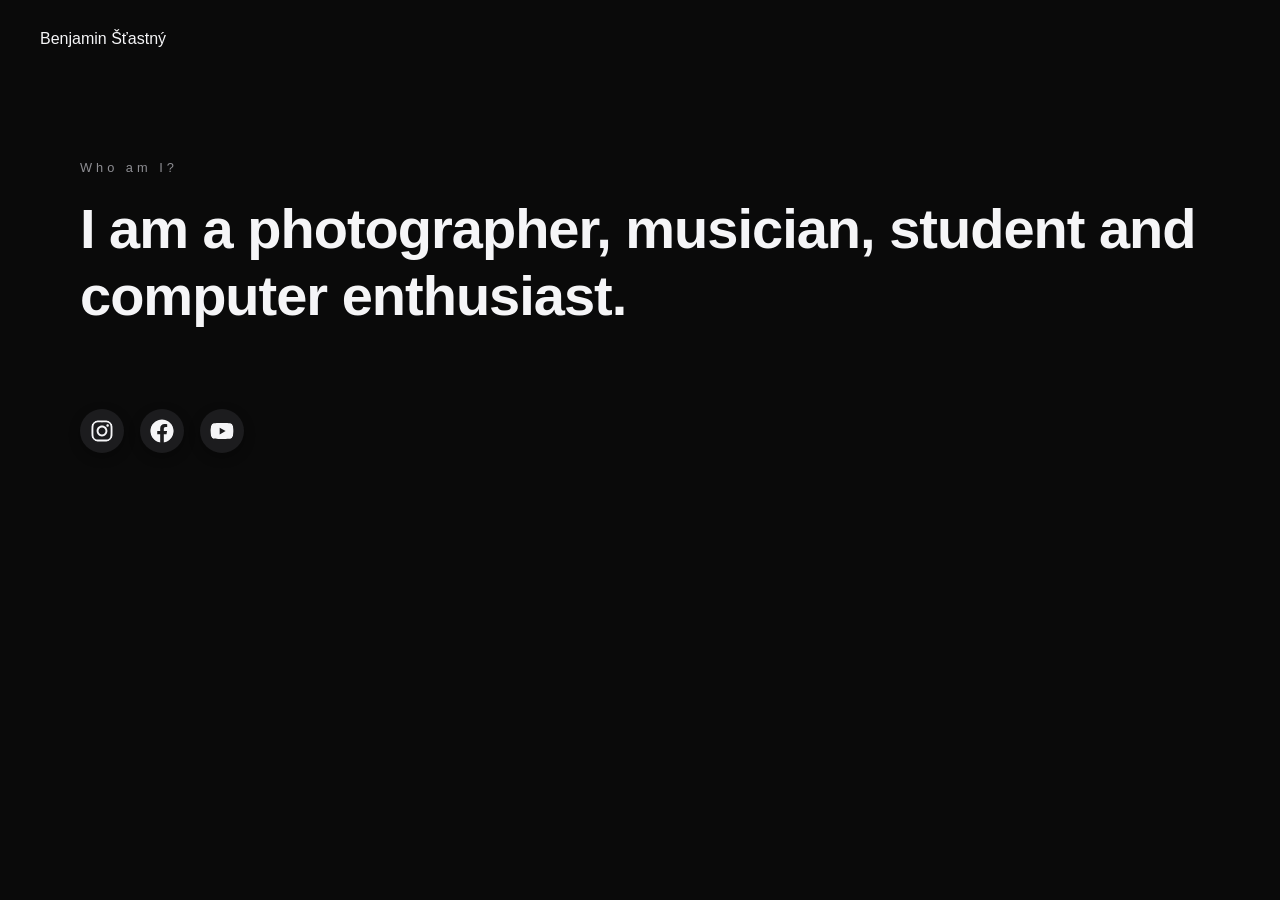
==== V2/index.html @ 0306492a "Removed the menu button entirely from the code" ====
<!-- Document settings-->
<!DOCTYPE html>
<html lang="en">
<head>
    <meta charset="UTF-8">
    <meta name="viewport" content="width=device-width, initial-scale=1.0">
    <title>My Portfolio</title>
    <link rel="stylesheet" href="style.css">
</head>

<body>
    <header>
        <div class="logo">Benjamin Šťastný</div>
    </header>

    
    
        <!-- Hero content order -->
<main class="hero-section">
    <div class="hero-intro">
        <p class="subtitle">Who am I?</p>
        <h1 class="main-title">
            I am a photographer, musician, student and computer enthusiast.<br>
        </h1>
    </div>



<!-- Social Media Links Container -->
    <div class="links">
        <!-- Instagram -->
        <a href="https://instagram.com/benjamin_stastny" target="_blank" rel="noopener noreferrer" aria-label="Instagram">
            <svg viewBox="0 0 448 512" xmlns="http://www.w3.org/2000/svg" id="instagram" class="icons-social-media">
                <path d="M224.1 141c-63.6 0-114.9 51.3-114.9 114.9s51.3 114.9 114.9 114.9S339 319.5 339 255.9 287.7 141 224.1 141zm0 189.6c-41.1 0-74.7-33.5-74.7-74.7s33.5-74.7 74.7-74.7 74.7 33.5 74.7 74.7-33.6 74.7-74.7 74.7zm146.4-194.3c0 14.9-12 26.8-26.8 26.8-14.9 0-26.8-12-26.8-26.8s12-26.8 26.8-26.8 26.8 12 26.8 26.8zm76.1 27.2c-1.7-35.9-9.9-67.7-36.2-93.9-26.2-26.2-58-34.4-93.9-36.2-37-2.1-147.9-2.1-184.9 0-35.8 1.7-67.6 9.9-93.9 36.1s-34.4 58-36.2 93.9c-2.1 37-2.1 147.9 0 184.9 1.7 35.9 9.9 67.7 36.2 93.9s58 34.4 93.9 36.2c37 2.1 147.9 2.1 184.9 0 35.9-1.7 67.7-9.9 93.9-36.2 26.2-26.2 34.4-58 36.2-93.9 2.1-37 2.1-147.8 0-184.8zM398.8 388c-7.8 19.6-22.9 34.7-42.6 42.6-29.5 11.7-99.5 9-132.1 9s-102.7 2.6-132.1-9c-19.6-7.8-34.7-22.9-42.6-42.6-11.7-29.5-9-99.5-9-132.1s-2.6-102.7 9-132.1c7.8-19.6 22.9-34.7 42.6-42.6 29.5-11.7 99.5-9 132.1-9s102.7-2.6 132.1 9c19.6 7.8 34.7 22.9 42.6 42.6 11.7 29.5 9 99.5 9 132.1s2.7 102.7-9 132.1z"></path>
            </svg>
        </a>

        
<!-- Facebook -->
<a href="https://www.facebook.com/ben.zui.9/" target="_blank" rel="noopener noreferrer" aria-label="Facebook">
    <svg viewBox="0 0 512 512" xmlns="http://www.w3.org/2000/svg" id="facebook" class="icons-social-media">
        <path d="M504 256C504 119 393 8 256 8S8 119 8 256c0 123.78 90.69 226.38 209.25 245V327.69h-63V256h63v-54.64c0-62.15 37-96.48 93.67-96.48 27.14 0 55.52 4.84 55.52 4.84v61h-31.28c-30.8 0-40.41 19.12-40.41 38.73V256h68.78l-11 71.69h-57.78V501C413.31 482.38 504 379.78 504 256z"></path>
    </svg>
</a>

        
        <!-- YouTube -->
        <a href="https://www.youtube.com/@noircadenza" target="_blank" rel="noopener noreferrer" aria-label="YouTube">
            <svg viewBox="0 0 576 512" xmlns="http://www.w3.org/2000/svg" id="youtube" class="icons-social-media">
                <path d="M549.655 124.083c-6.281-23.65-24.787-42.276-48.284-48.597C458.781 64 288 64 288 64S117.22 64 74.629 75.486c-23.497 6.322-42.003 24.947-48.284 48.597-11.412 42.867-11.412 132.305-11.412 132.305s0 89.438 11.412 132.305c6.281 23.65 24.787 41.5 48.284 47.821C117.22 448 288 448 288 448s170.78 0 213.371-11.486c23.497-6.321 42.003-24.171 48.284-47.821 11.412-42.867 11.412-132.305 11.412-132.305s0-89.438-11.412-132.305zm-317.51 213.508V175.185l142.739 81.205-142.739 81.201z"></path>
            </svg>
        </a>
    </div>




</body>
</html>
---- V2/style.css ----
/* --- RESET & BASE STYLES --- */
* {
    margin: 0;
    padding: 0;
    box-sizing: border-box;
}

body {
    font-family: -apple-system, BlinkMacSystemFont, 'Segoe UI', Roboto, Helvetica, Arial, sans-serif;
    background-color: #0a0a0a; /* Modern Deep Dark Background */
    color: #f5f5f7; /* Soft Off-White for text (easier on eyes than pure white) */
    overflow-x: hidden;
}


header {
    position: fixed;
    top: 0;
    left: 0;
    width: 100%;
    padding: 30px 40px;
    display: flex;
    justify-content: space-between;
    align-items: center;
    z-index: 100;
}

.overlay-menu.active {
    opacity: 1;
    visibility: visible;
}

.menu-links {
    list-style: none;
    text-align: center;
}

.menu-links li {
    margin: 25px 0;
}

.menu-links a {
    font-size: 2.5rem;
    font-weight: 300;
    color: #f5f5f7;
    text-decoration: none;
    letter-spacing: 1px;
    transition: color 0.3s, padding-left 0.3s;
}

/* Subtle modern interaction instead of flashing colors */
.menu-links a:hover {
    color: #8e8e93; /* Subtle gray highlight */
    padding-left: 10px;
}

/* --- MAIN HERO CONTENT --- */
.hero-section {
    padding: 160px 40px 80px 40px;
    max-width: 1200px;
    margin: 0 auto;
}

.subtitle {
    font-size: 0.8rem;
    letter-spacing: 4px;
    color: #8e8e93;
    margin-bottom: 20px;
}

.main-title {
    font-size: 3.5rem;
    font-weight: 700;
    line-height: 1.2;
    margin-bottom: 80px;
    letter-spacing: -1px;
}

.grid-item {
    display: flex;
    flex-direction: column;
}

.grid-item .num {
    font-size: 0.8rem;
    color: #636366;
    margin-bottom: 15px;
    font-family: monospace;
}

.grid-item h3 {
    font-size: 1.5rem;
    font-weight: 500;
    margin-bottom: 10px;
}

.grid-item p {
    color: #a1a1a6;
    font-size: 0.95rem;
    line-height: 1.5;
}



/* Container alignment below hero title */
.links {
  display: flex;
  align-items: center;
  gap: 16px;
}

.links a {
  display: inline-flex;
  text-decoration: none;
}



/* Base icon styling */
.icons-social-media {
  width: 44px;
  height: 44px;
  padding: 10px;
  cursor: pointer;
  transition: all 0.3s ease-in-out;
  fill: #f5f5f7; /* White icon glyph */
  background-color: #1c1c1e; /* Apple-style subtle dark circle */
  border-radius: 50%;
  box-shadow: 0 4px 12px rgba(0, 0, 0, 0.3);
}

/* Hover bounce effect */
.icons-social-media:hover {
  transform: translateY(-6px);
  fill: #ffffff;
}

/* Official Brand Hover Colors */
#instagram:hover {
  background: #e1306c; /* Official Instagram Pink */
}

#facebook:hover {
  background: #1877f2; /* Official Facebook Blue */
}

#youtube:hover {
  background: #ff0000; /* Official YouTube Red */
}
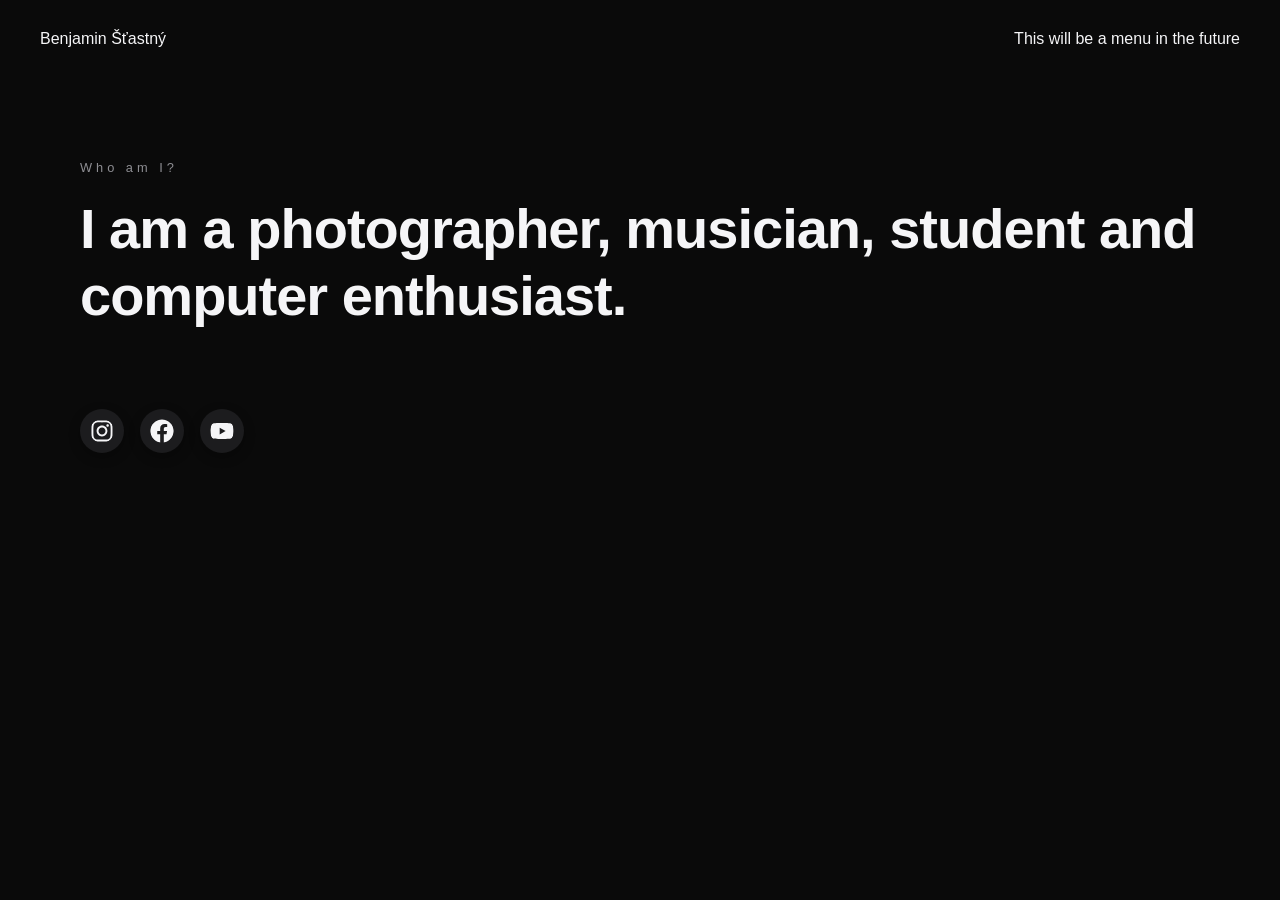
==== commit 75861809: "Added text instead of button to show where the button will be" ====
--- a/V2/index.html
+++ b/V2/index.html
@@ -11,6 +11,8 @@
 <body>
     <header>
         <div class="logo">Benjamin Šťastný</div>
+        <div class="menu">This will be a menu in the future</div>
+        </div>
     </header>
 
     
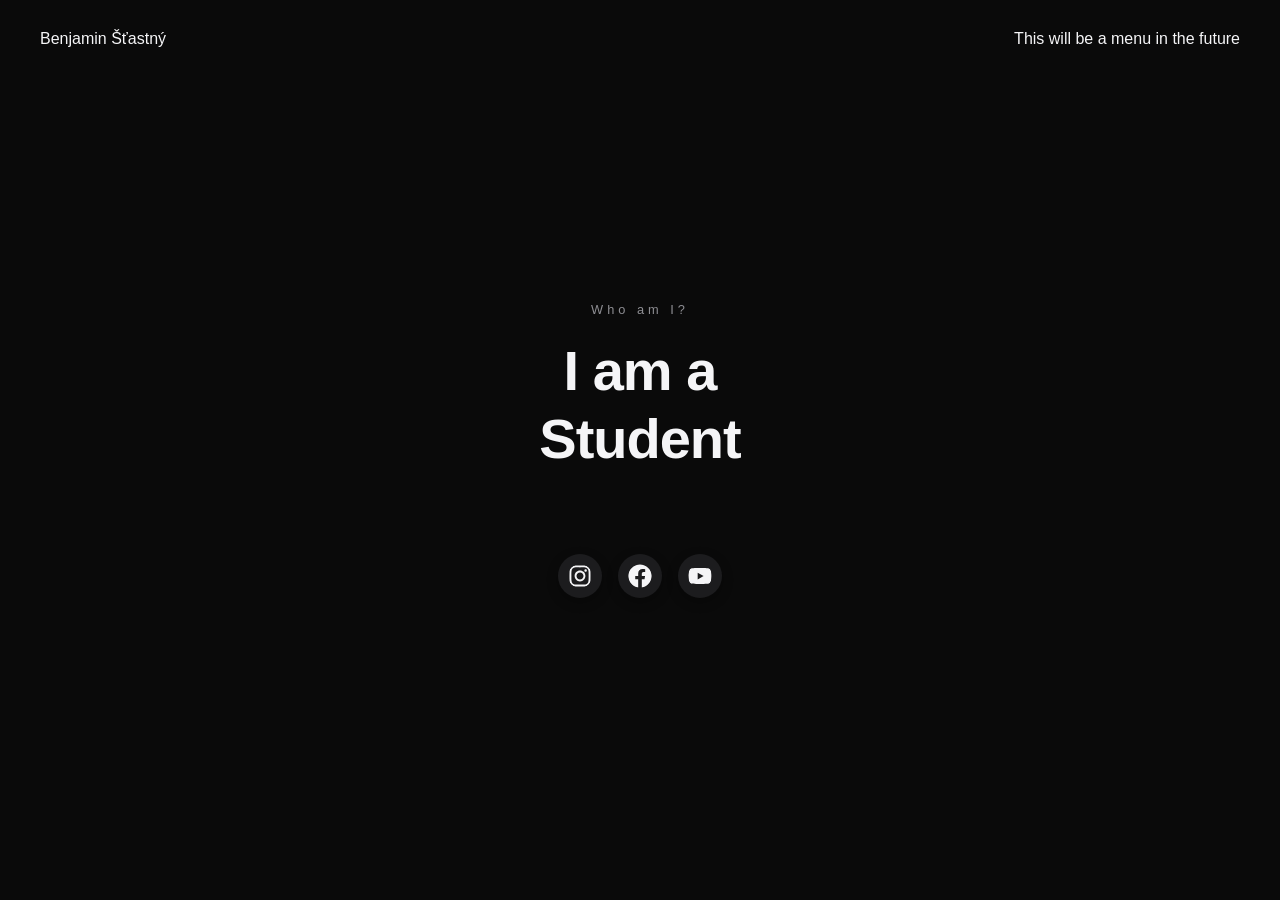
==== commit 7aaf256c: "Changes, rotating text in "I am: ..."" ====
--- a/V2/index.html
+++ b/V2/index.html
@@ -22,7 +22,15 @@
     <div class="hero-intro">
         <p class="subtitle">Who am I?</p>
         <h1 class="main-title">
-            I am a photographer, musician, student and computer enthusiast.<br>
+            I am a 
+            <div class="inner-headings">
+                <span>
+                    Student <br />
+                    Photographer <br />
+                    Musician <br />
+                    Computer Enthusiast <br />
+                </span> 
+            </div>
         </h1>
     </div>
 
--- a/V2/style.css
+++ b/V2/style.css
@@ -40,7 +40,7 @@
 }
 
 .menu-links a {
-    font-size: 2.5rem;
+    font-size: 40px;
     font-weight: 300;
     color: #f5f5f7;
     text-decoration: none;
@@ -48,18 +48,59 @@
     transition: color 0.3s, padding-left 0.3s;
 }
 
-/* Subtle modern interaction instead of flashing colors */
-.menu-links a:hover {
-    color: #8e8e93; /* Subtle gray highlight */
-    padding-left: 10px;
-}
-
 /* --- MAIN HERO CONTENT --- */
 .hero-section {
-    padding: 160px 40px 80px 40px;
-    max-width: 1200px;
-    margin: 0 auto;
-}
+    display: flex;
+    flex-direction: column;
+    justify-content: center;
+    align-items: center;
+    height: 100vh;
+    text-align: center;
+}  
+/* --- HERO INTRO --- */
+.inner-headings {
+    border: 0px solid transparent;
+    height: 70px;
+    line-height: 70px;
+    overflow: hidden;
+}
+
+.inner-headings span {
+    position:relative;
+    color: #f5f5f7;
+    animation: animation 10s
+    ease infinite;
+}
+@keyframes animation {
+    0%, 
+    100% {
+      top: 0; 
+    }
+    20% {
+      top: 0px; 
+    }
+    25% {
+      top: -75px; 
+    }
+    45% {
+      top: -75px; 
+    }
+    50% {
+      top: -150px; 
+    }
+    70% {
+      top: -150px; 
+    }
+    75% {
+      top: -225px; 
+    }
+    95% {
+      top: -225px; 
+    }
+}
+
+
+
 
 .subtitle {
     font-size: 0.8rem;
@@ -101,19 +142,16 @@
 }
 
 
-
 /* Container alignment below hero title */
 .links {
   display: flex;
   align-items: center;
-  gap: 16px;
-}
-
+  gap:16px;
+}
 .links a {
   display: inline-flex;
   text-decoration: none;
 }
-
 
 
 /* Base icon styling */
@@ -129,24 +167,55 @@
   box-shadow: 0 4px 12px rgba(0, 0, 0, 0.3);
 }
 
+
 /* Hover bounce effect */
 .icons-social-media:hover {
   transform: translateY(-6px);
   fill: #ffffff;
 }
 
+
 /* Official Brand Hover Colors */
 #instagram:hover {
   background: #e1306c; /* Official Instagram Pink */
 }
-
 #facebook:hover {
   background: #1877f2; /* Official Facebook Blue */
 }
-
 #youtube:hover {
   background: #ff0000; /* Official YouTube Red */
 }
 
 
-
+/* --- ANIMATIONS --- */
+.logo {
+	animation: focus-in-expand-fwd 0.6s cubic-bezier(0.250, 0.460, 0.450, 0.940) both;
+}
+@keyframes focus-in-expand-fwd {
+  0% {
+    letter-spacing: -0.5em;
+    transform: translateZ(-100px);
+    filter: blur(12px);
+    opacity: 0;
+  }
+  100% {
+    transform: translateZ(0);
+    filter: blur(0);
+    opacity: 1;
+  }
+}
+
+
+.background {
+	animation: kenburns-bottom 5s ease-out both;
+}
+@keyframes background {
+  0% {
+    transform: scale(1) translateY(0);
+    transform-origin: 50% 84%;
+  }
+  100% {
+    transform: scale(1.25) translateY(15px);
+    transform-origin: bottom;
+  }
+}
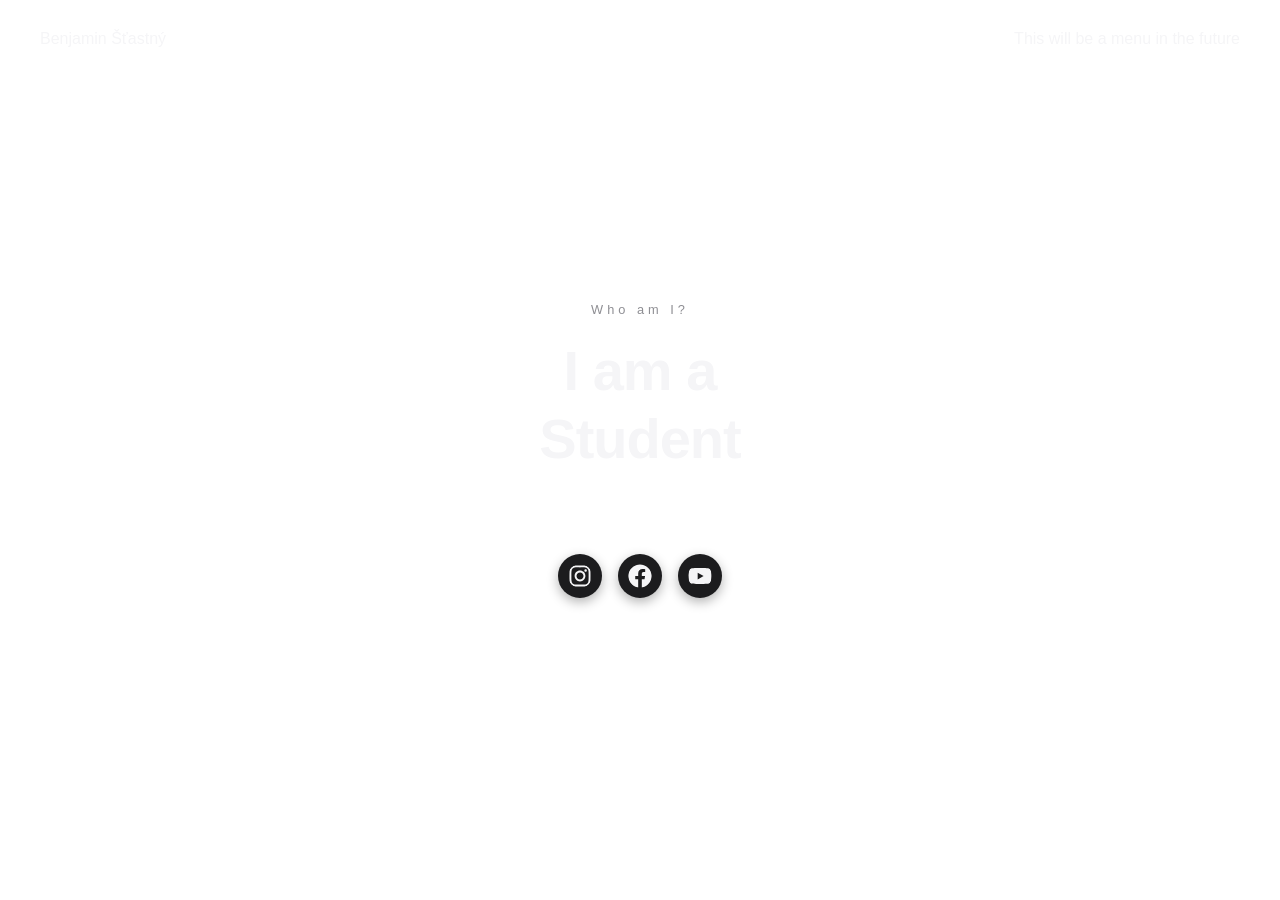
==== commit 0197924a: "Brownie to Programmer" ====
--- a/V2/index.html
+++ b/V2/index.html
@@ -25,10 +25,10 @@
             I am a 
             <div class="inner-headings">
                 <span>
-                    Student <br />
-                    Photographer <br />
-                    Musician <br />
-                    Computer Enthusiast <br />
+                    Student<br />
+                    Photographer<br />
+                    Musician<br />
+                    Programmer<br />
                 </span> 
             </div>
         </h1>
--- a/V2/style.css
+++ b/V2/style.css
@@ -7,11 +7,12 @@
 
 body {
     font-family: -apple-system, BlinkMacSystemFont, 'Segoe UI', Roboto, Helvetica, Arial, sans-serif;
-    background-color: #0a0a0a; /* Modern Deep Dark Background */
+    background-image: url('Background-0.jpg');
+    background-size: cover;
+    background-position: center;
     color: #f5f5f7; /* Soft Off-White for text (easier on eyes than pure white) */
     overflow-x: hidden;
 }
-
 
 header {
     position: fixed;
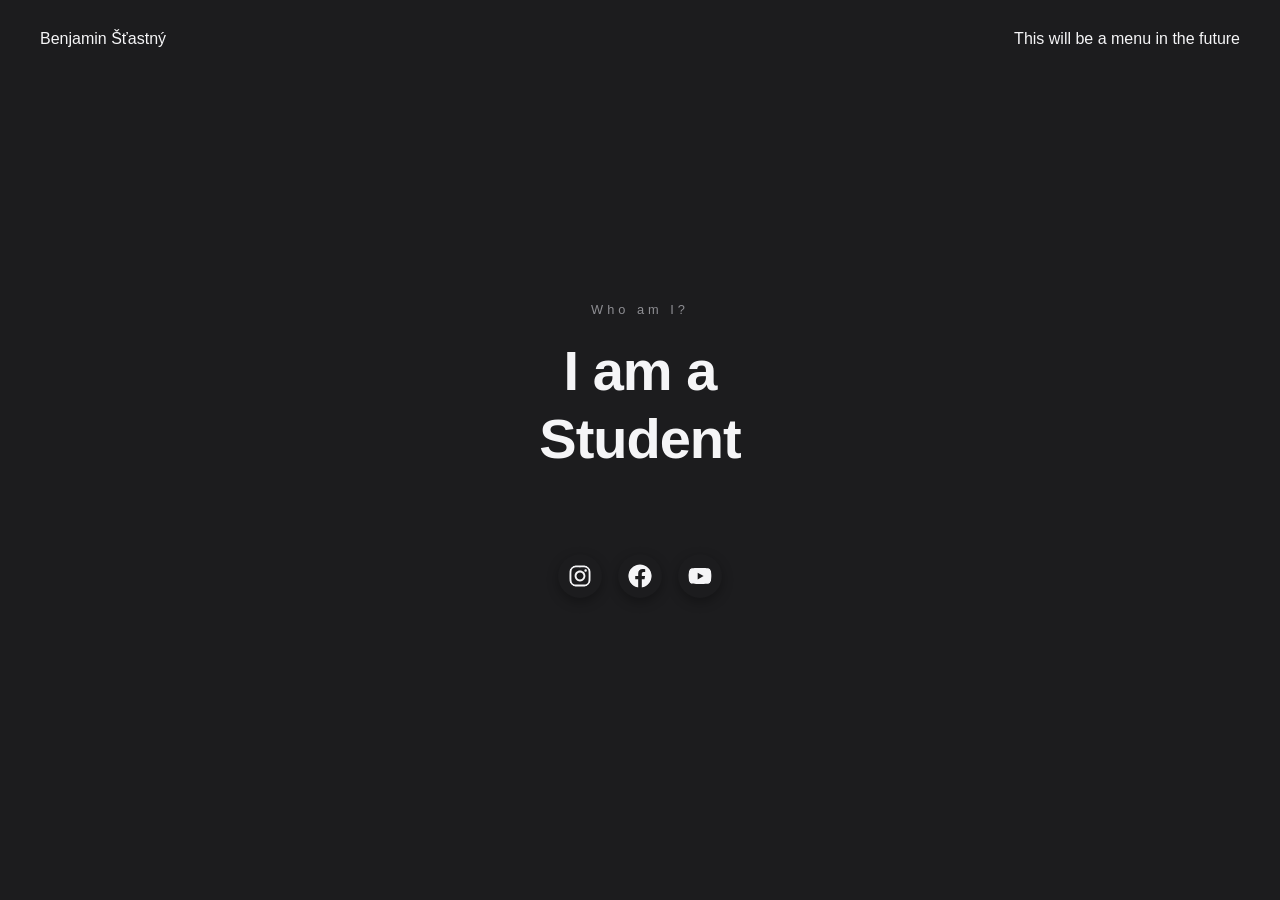
==== commit 66acbf8d: "Moving background image!" ====
--- a/V2/index.html
+++ b/V2/index.html
@@ -16,7 +16,7 @@
     </header>
 
     
-    
+    <div class="background-animation"></div>
         <!-- Hero content order -->
 <main class="hero-section">
     <div class="hero-intro">
--- a/V2/style.css
+++ b/V2/style.css
@@ -7,11 +7,10 @@
 
 body {
     font-family: -apple-system, BlinkMacSystemFont, 'Segoe UI', Roboto, Helvetica, Arial, sans-serif;
-    background-image: url('Background-0.jpg');
-    background-size: cover;
-    background-position: center;
     color: #f5f5f7; /* Soft Off-White for text (easier on eyes than pure white) */
     overflow-x: hidden;
+    background-color: #1c1c1e; /* Dark background for contrast, later on there is the background image, this is a fall back*/
+
 }
 
 header {
@@ -190,12 +189,12 @@
 
 /* --- ANIMATIONS --- */
 .logo {
-	animation: focus-in-expand-fwd 0.6s cubic-bezier(0.250, 0.460, 0.450, 0.940) both;
+	animation: focus-in-expand-fwd 3s cubic-bezier(0.250, 0.460, 0.450, 0.940) both;
 }
 @keyframes focus-in-expand-fwd {
   0% {
     letter-spacing: -0.5em;
-    transform: translateZ(-100px);
+    transform: translateZ(-800px);
     filter: blur(12px);
     opacity: 0;
   }
@@ -207,10 +206,21 @@
 }
 
 
-.background {
-	animation: kenburns-bottom 5s ease-out both;
-}
-@keyframes background {
+.background-animation {
+    position: fixed;
+    top: 0;
+    left: 0;
+    width: 100vw;
+    height: 100vh;
+    z-index: -1; /* Schiebt das Bild hinter deinen Text */
+    overflow: hidden;
+    background-image: url('Background-0.jpg');
+    background-size: cover;
+    background-position: center;
+
+    animation: kenburns-bottom 5s ease-out both infinite alternate;
+}
+@keyframes kenburns-bottom {
   0% {
     transform: scale(1) translateY(0);
     transform-origin: 50% 84%;
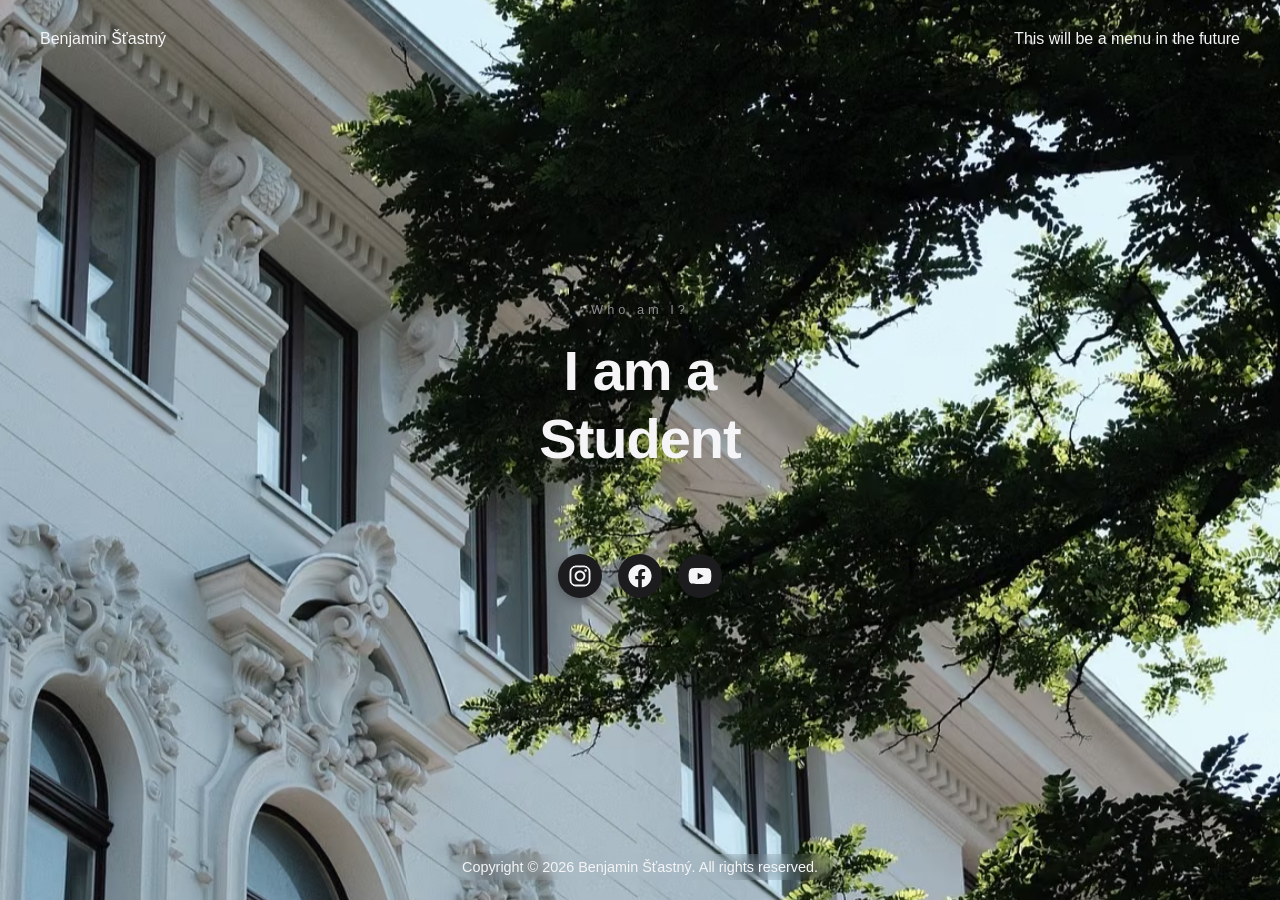
==== commit 8892fec3: "Frosted footer" ====
--- a/V2/index.html
+++ b/V2/index.html
@@ -63,7 +63,9 @@
     </div>
 
 
-
+<div class="footer">
+  <p class="footer-text">Copyright © 2026 Benjamin Šťastný. All rights reserved.</p>
+</div>
 
 </body>
 </html>
--- a/V2/style.css
+++ b/V2/style.css
@@ -187,24 +187,6 @@
 }
 
 
-/* --- ANIMATIONS --- */
-.logo {
-	animation: focus-in-expand-fwd 3s cubic-bezier(0.250, 0.460, 0.450, 0.940) both;
-}
-@keyframes focus-in-expand-fwd {
-  0% {
-    letter-spacing: -0.5em;
-    transform: translateZ(-800px);
-    filter: blur(12px);
-    opacity: 0;
-  }
-  100% {
-    transform: translateZ(0);
-    filter: blur(0);
-    opacity: 1;
-  }
-}
-
 
 .background-animation {
     position: fixed;
@@ -214,11 +196,11 @@
     height: 100vh;
     z-index: -1; /* Schiebt das Bild hinter deinen Text */
     overflow: hidden;
-    background-image: url('Background-0.jpg');
+    background-image: url('Background-0.avif');
     background-size: cover;
     background-position: center;
 
-    animation: kenburns-bottom 5s ease-out both infinite alternate;
+    animation: kenburns-bottom 5s ease-out forwards;
 }
 @keyframes kenburns-bottom {
   0% {
@@ -230,3 +212,22 @@
     transform-origin: bottom;
   }
 }
+
+
+.footer {
+    text-align: center;
+    padding: 20px 0;
+    font-size: 0.9rem;
+    position: fixed;
+    bottom: 0;
+    width: 100%;
+  
+}
+
+.footer-text {
+  display: inline-block;
+  backdrop-filter: blur(8px);           /* Optional: Frosted glass effect */
+  border-radius: 50px;                   /* Makes the edges fully rounded */
+  padding: 5px 15px;                    /* Gives breathing room inside the capsule */
+  margin: 0;
+}
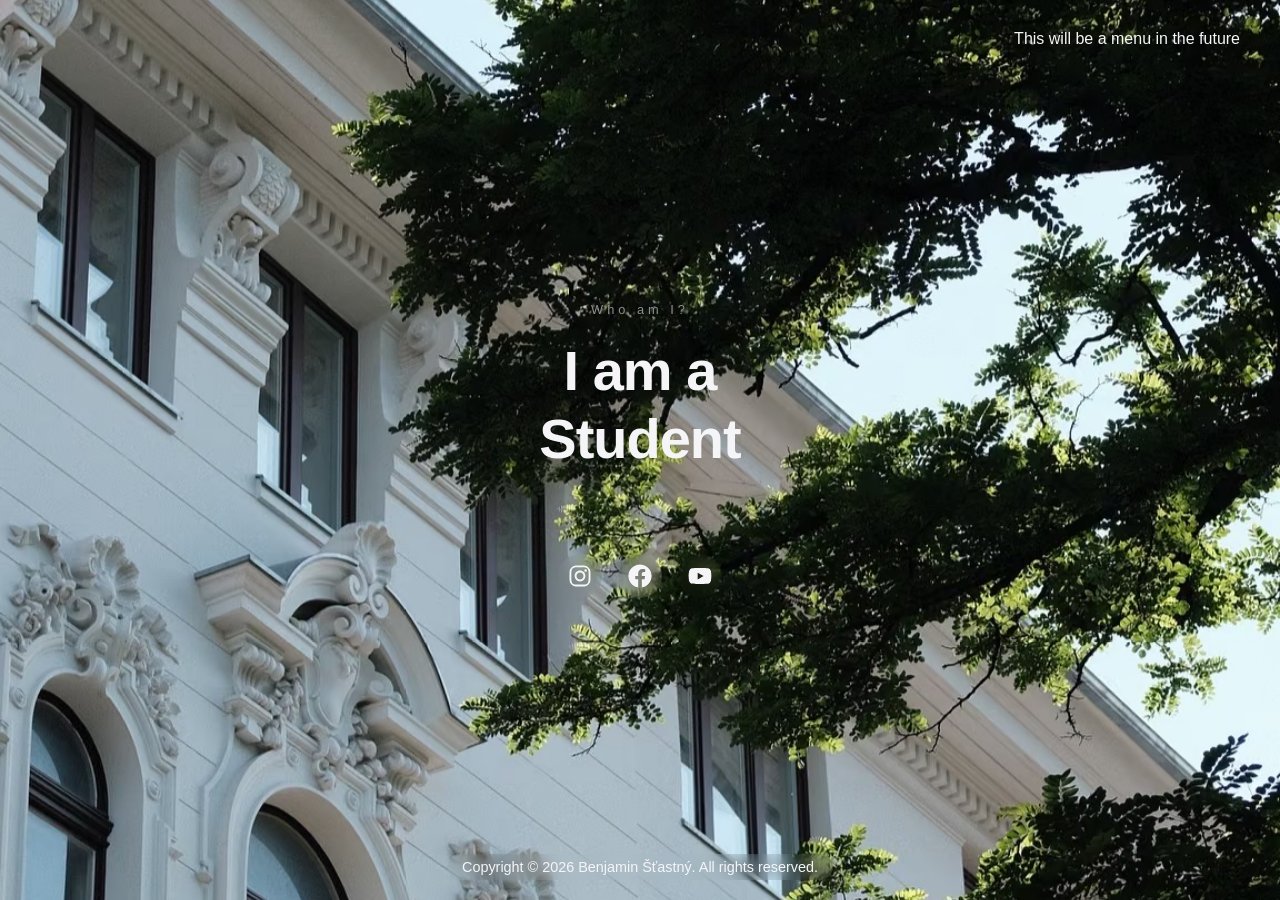
==== commit 26590153: "removed logo" ====
--- a/V2/index.html
+++ b/V2/index.html
@@ -10,7 +10,7 @@
 
 <body>
     <header>
-        <div class="logo">Benjamin Šťastný</div>
+        <div class="logo"></div>
         <div class="menu">This will be a menu in the future</div>
         </div>
     </header>
--- a/V2/style.css
+++ b/V2/style.css
@@ -162,16 +162,15 @@
   cursor: pointer;
   transition: all 0.3s ease-in-out;
   fill: #f5f5f7; /* White icon glyph */
-  background-color: #1c1c1e; /* Apple-style subtle dark circle */
+  backdrop-filter: blur(8px);  /* Apple-style frosted glass */
   border-radius: 50%;
-  box-shadow: 0 4px 12px rgba(0, 0, 0, 0.3);
 }
 
 
 /* Hover bounce effect */
 .icons-social-media:hover {
   transform: translateY(-6px);
-  fill: #ffffff;
+  fill: #f5f5f7; /* Keep the icon white on hover */
 }
 
 
@@ -230,4 +229,4 @@
   border-radius: 50px;                   /* Makes the edges fully rounded */
   padding: 5px 15px;                    /* Gives breathing room inside the capsule */
   margin: 0;
-}+}
